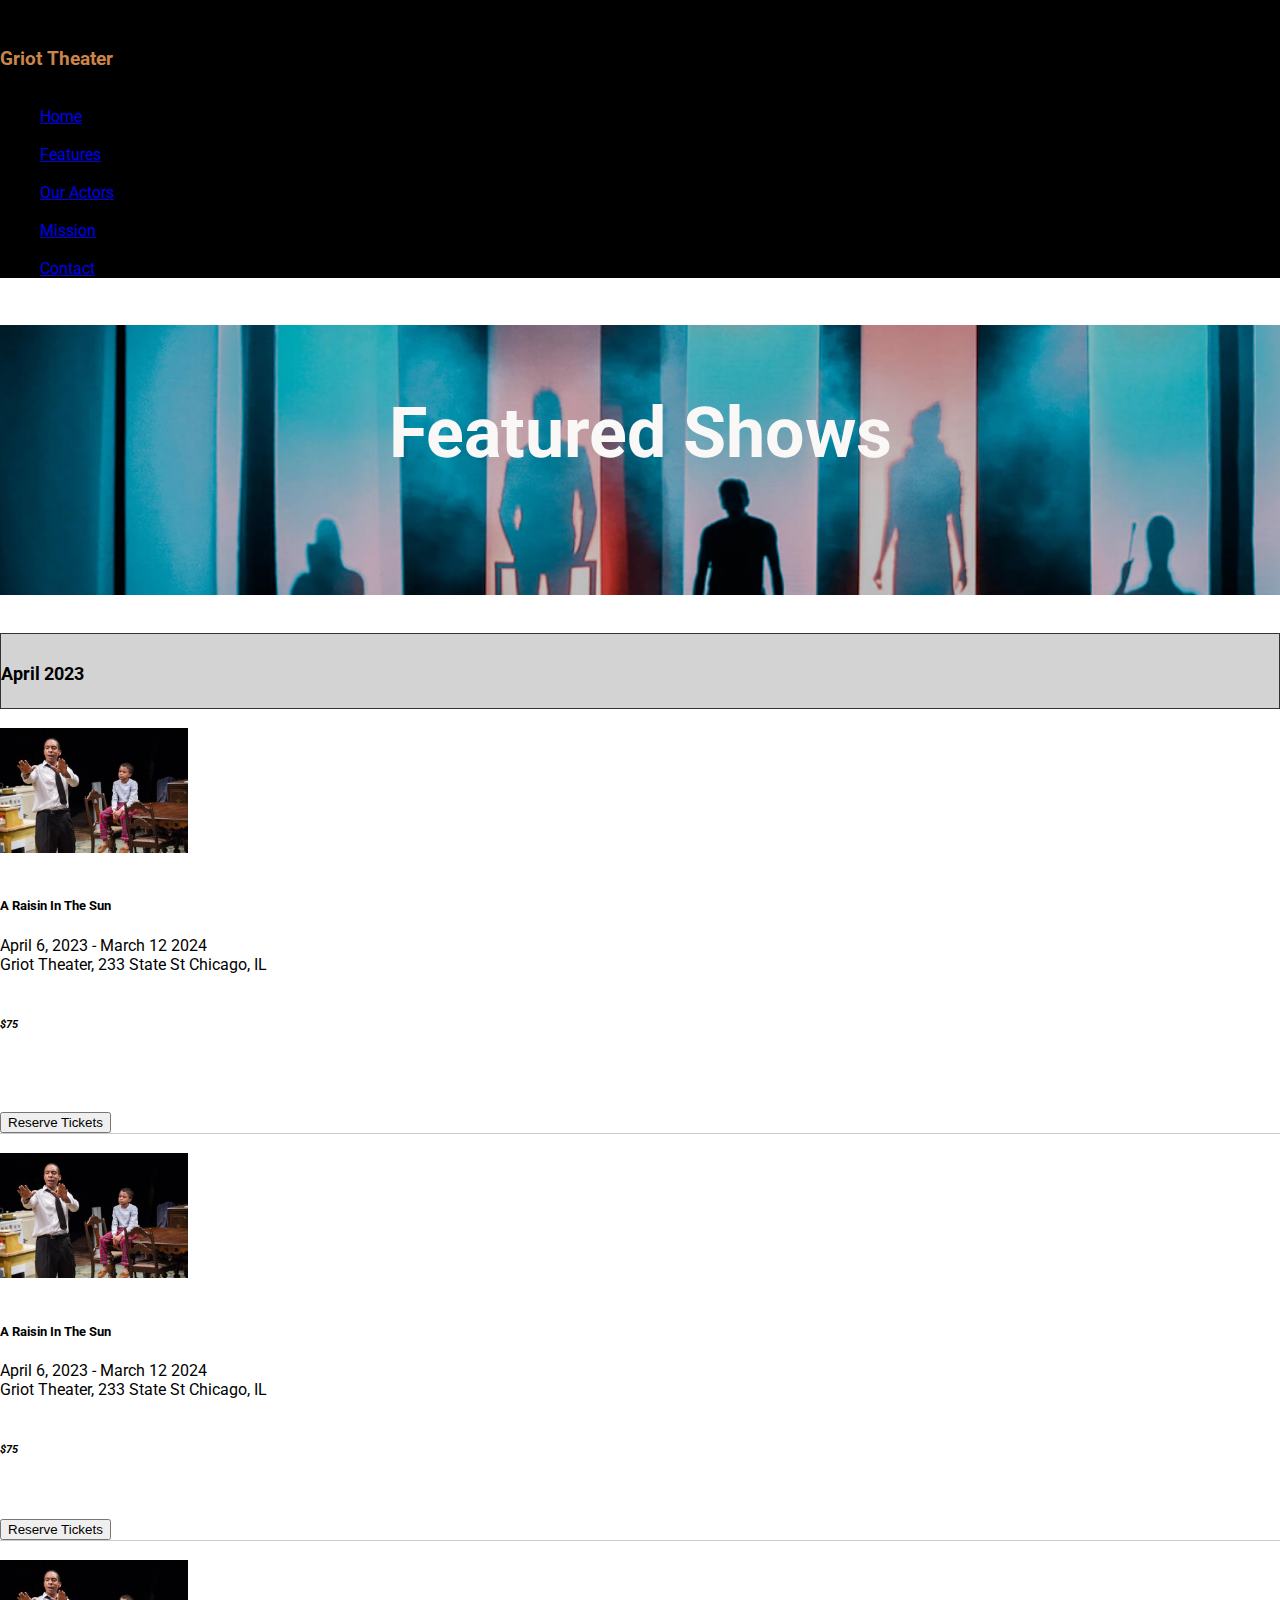
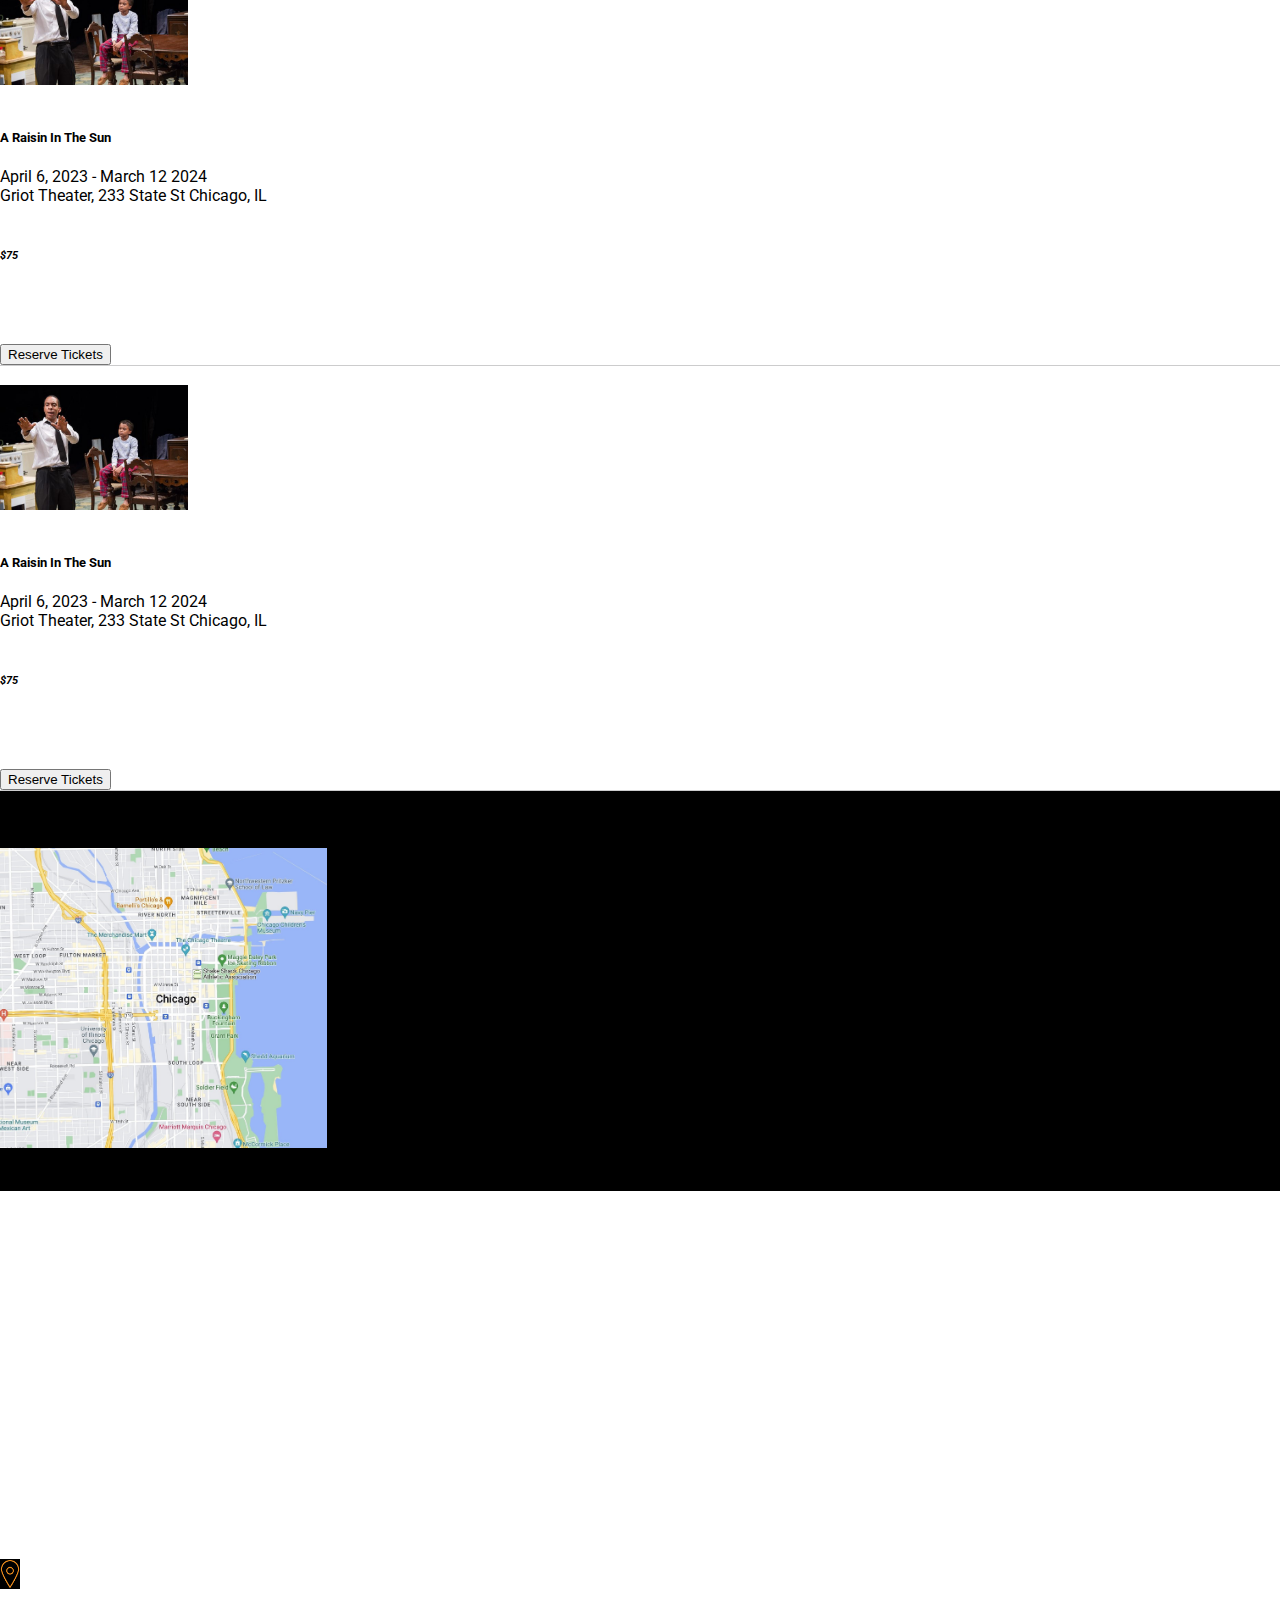
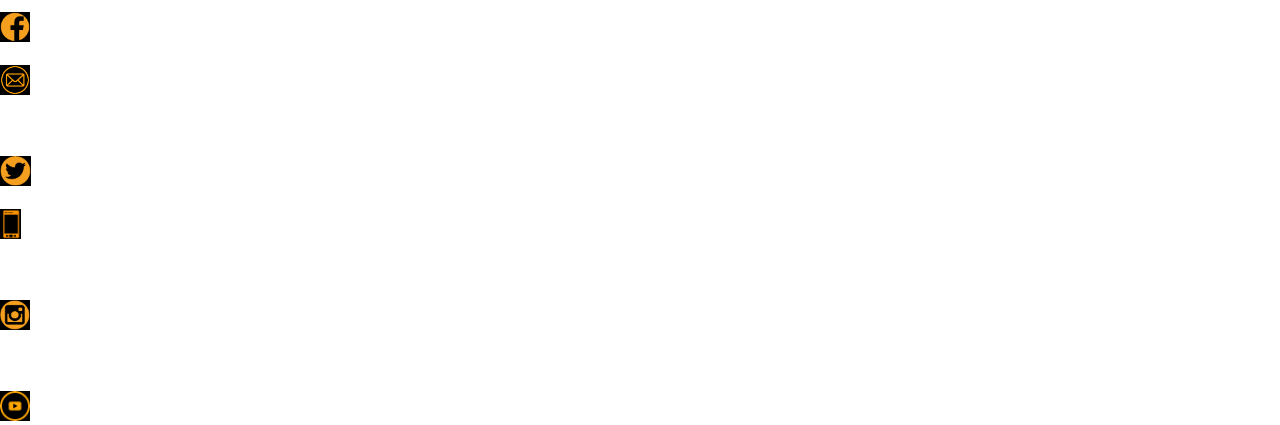
==== index.html @ cf6c448b "first commit" ====
<!DOCTYPE html>
<html lang="en">
<head>
    
    <meta charset="UTF-8">
    <meta http-equiv="X-UA-Compatible" content="IE=edge">
    <meta name="viewport" content="width=device-width, initial-scale=1.0">
    <title>Griot Theater Chicago | Featured Shows</title>
    <link href="https://cdn.jsdelivr.net/npm/bootstrap@5.3.0-alpha3/dist/css/bootstrap.min.css" rel="stylesheet" integrity="sha384-KK94CHFLLe+nY2dmCWGMq91rCGa5gtU4mk92HdvYe+M/SXH301p5ILy+dN9+nJOZ" crossorigin="anonymous">

<link rel="preconnect" href="https://fonts.googleapis.com">
<link rel="preconnect" href="https://fonts.gstatic.com" crossorigin>
<link href="https://fonts.googleapis.com/css2?family=Roboto:ital,wght@0,100;0,300;0,400;0,700;0,900;1,100;1,300;1,900&display=swap" rel="stylesheet">
<link rel="stylesheet" href="./css/main.css">


</head>
 

<body>
  
    
    <!------------------NAVBAR---------------------->

    <header class="container text-left bg-body-black width:100%">
        <div class="row width=100%">
            <box class="col-sm-3 text-left justify-content-left align-content-center">
                <div class="row align-content-center" width="100%">
                    <img src="./images/spacer.png" height="25"><h3><font family="Roboto" weight="400" color="#CB854B">Griot Theater</font></h3>
                </div>
            </box>
            <div class="col-sm-9">
                <div class="row" width="100%">
                    <ul class="nav justify-content-center">
                        <li class="nav-item">
                        <br><a class="nav-link active" aria-current="page" href="#">Home</a><br>
                        </li>
                        <li class="nav-item">
                        <br><a class="nav-link" href="#">Features</a><br>
                        </li>
                        <li class="nav-item">
                        <br><a class="nav-link" href="#">Our Actors</a><br>
                        </li>
                        <li class="nav-item">
                        <br><a class="nav-link" href="#">Mission</a><br>
                        </li>
                        <li class="nav-item">
                        <br><a class="nav-link" href="#">Contact</a><br>
                        </li>
                    </ul>
                </div>
            </div>
        </div>
    </header>
    
<!-------------HERO IMAGE--------------------------------------->

    <div class="hero-image">
        <div class="hero-text">
            <h1 style="font-size:70px; font-family: roboto;"><center>Featured Shows</center></h1>   
        </div>
    </div>
    <br>
    <br>


<!-------------DATE TITLE-------------------------------------->

    <div class="container text-left align-content-center" id="dates">
        <div class="row">
            <div class="col-sm-3">
            <h4>April 2023</h4>
            </div>
            <div class="col-sm-9">
                <div class="row">
                    <div class="col-8 col-sm-6">
                    
                    </div>
                    <div class="col-4 col-sm-6">
                    
                    </div>
                </div>
            </div>
        </div>
    </div>    

<!-------------------SCHEDULE------------------------------->

    <main>
    <div class="container">
        <div class="row" id="sched">
          <div class="col">
            <br><img src="../images/theater.jpg" height="125px">
          </div>
          <div class="col-6 text-left">
            <br><h5>A Raisin In The Sun</h5>
            April 6, 2023 - March 12 2024<br>
            Griot Theater, 233 State St Chicago, IL<br><br>
            <em><h6>$75</h6></em><br>
          </div>
          <div class="col align-content-center">
            <br><br><button type="button" class="btn btn-outline-primary">Reserve Tickets</button>
          </div>
        </div>
        <!------------------------------------------------>
        <div class="row" id="sched">
            <div class="col">
                <br><img src="../images/theater.jpg" height="125px">
              </div>
              <div class="col-6 text-left">
                <br><h5>A Raisin In The Sun</h5>
                April 6, 2023 - March 12 2024<br>
                Griot Theater, 233 State St Chicago, IL<br><br>
            <em><h6>$75</h6></em><br>
              </div>
              <div class="col align-content-center">
                <br><button type="button" class="btn btn-outline-primary">Reserve Tickets</button>
              </div>
        </div>
        <!------------------------------------------------>
        <div class="row" id="sched">
            <div class="col">
                <br><img src="../images/theater.jpg" height="125px">
              </div>
              <div class="col-6 text-left">
                <br><h5>A Raisin In The Sun</h5>
                April 6, 2023 - March 12 2024<br>
                Griot Theater, 233 State St Chicago, IL<br><br>
            <em><h6>$75</h6></em><br>
              </div>
              <div class="col align-content-center">
                <br><br><button type="button" class="btn btn-outline-primary">Reserve Tickets</button>
              </div>
            </div>
        <!------------------------------------------------>
        <div class="row" id="sched">
            <div class="col">
                <br><img src="../images/theater.jpg" height="125px">
              </div>
              <div class="col-6 text-left">
                <br><h5>A Raisin In The Sun</h5>
                April 6, 2023 - March 12 2024<br>
                Griot Theater, 233 State St Chicago, IL<br><br>
            <em><h6>$75</h6></em><br>
              </div>
              <div class="col align-content-center">
                <br><br><button type="button" class="btn btn-outline-primary">Reserve Tickets</button>
              </div>
          </div>
      </div>
    </main>


    <script src="https://cdn.jsdelivr.net/npm/bootstrap@5.3.0-alpha3/dist/js/bootstrap.bundle.min.js" integrity="sha384-ENjdO4Dr2bkBIFxQpeoTz1HIcje39Wm4jDKdf19U8gI4ddQ3GYNS7NTKfAdVQSZe" crossorigin="anonymous"></script>
  
</body>

<!-------------FOOTER------------------------------------->

<footer>
    
    <div class="container" id="footer-menu" id="footer-text">
        <div class="row">
          <div class="col-sm-4 justify-content-left"><br><br><br><img src="../images/chi-map.jpg" height="300"></div>
          
          <div class="col-sm-8">
            
            <div class="container text-left justify-content-left">
                <div class="row text-left">
                  <div class="col"><br><br><br><h3><font color="white">Info</font></h3><br></div>

                  <div class="col"><br><br><br><h3><font color="white">Shows</font></h3><br></div>

                  <div class="col"><br><br><br><h3><font color="white">Social</font></h3><br></div>
                </div>

                <div class="row">
                    <div class="col text-left justify-content-left"><img src="../images/location.png" height="30px"><font size="1" color="white"> Chicago, IL 60611 United States</font><br></div>

                    <div class="col"><font size="1" color="white">The Piano Lesson</font></div>

                    <div class="col"><img src="../images/facebook.png" height="30px"><font size="1" color="white">Facebook</font></div>
                </div>

                <div class="row">
                    <div class="col text-left justify-content-left"><br><img src="../images/emailus.jpg" height="30px"><font size="1" color="white"> example@example.com</font></div>

                    <div class="col"><br><font size="1" color="white">A Raisin In The Sun</font></div>

                    <div class="col"><br><img src="../images/twitter.png" height="30px"><font size="1" color="white">Twitter</font></div>
                  </div>

                  <div class="row">
                    <div class="col tex-left"><br><img src="../images/callus.png" height="30px"><font size="1" color="white"> Call Us: 706-555-4488</font></div>

                    <div class="col"><br><font size="1" color="white">Fame</font></div>

                    <div class="col"><br><img src="../images/instagram.png" height="30px"><font size="1" color="white">Youtube</font></div>
                  </div>

                  <div class="row">
                    <div class="col"></div>

                    <div class="col"><br><font size="1" color="white">The Color Purple</font></div>

                    <div class="col"><br><img src="../images/youtube.png" height="30px"><font size="1" color="white">Facebook</font></div>
                  </div>

          </div>
        </div>
    </div>
</footer>
</html>
---- css/main.css ----
body, html{
    height: 100%;
    margin: 0px;
    font-family: 'Roboto', sans-serif;
    background-color: rgb(255, 255, 255);
}

header{
    margin-top: 0px;
    margin-left: 0px;
    margin-right: 0px;
    background-color: black;
}

#sched{
    border-bottom-style: solid;
    border-bottom-color:rgba(0, 1, 7, 0.2);
    border-bottom-width: thin;
}

#dates{
    border-style: solid;
    border-color:rgb(51, 51, 51);
    border-width:1px;
    background-color: lightgray;
    font-size:large;
    padding-top: 5px;
}

.box {
    display: flex;
    align-items: center;
    justify-content: left;
}

.header{
    background-image:linear-gradient(45deg,
    rgba(0, 5, 5, 0.7),
    rgba(0, 1, 7, 0.2)), url("../images/spacer.png");
    width:100%;
    height:300px;
    background-repeat:no-repeat;
    background-size:100% 100%;
    background-position:center;
    background-color: black;
    display: grid 
    
    
  }

.hero-image{
    background-image:url("../images/theater-image-background.png");
    height:30%;
    background-repeat:no-repeat;
    background-size:cover;
    background-position:center;
    position:relative;
    

}

.hero-text{
    color: rgb(250, 247, 247);
    text-align:center;
    position:relative ;
    top: 40%;
    left: 50%;
    transform:translate(-50%,-50%)
}




footer{
    width:100%;
    height:5vh;
    margin-top:0px;
    margin-left: 0px;
    margin-right: 0px;
    margin-block-end: 0px;
}


main{
    overflow:auto;
}


#footer-menu{
    background-image:url("../images/spacer.png");
    width:100%;
    height:400px;
    background-repeat:no-repeat;
    background-size:100% 100%;
    background-position:center;
    position: relative;
}

#footer-text{
    color: rgb(250, 247, 247);
    align-items: start;
    le
   
}
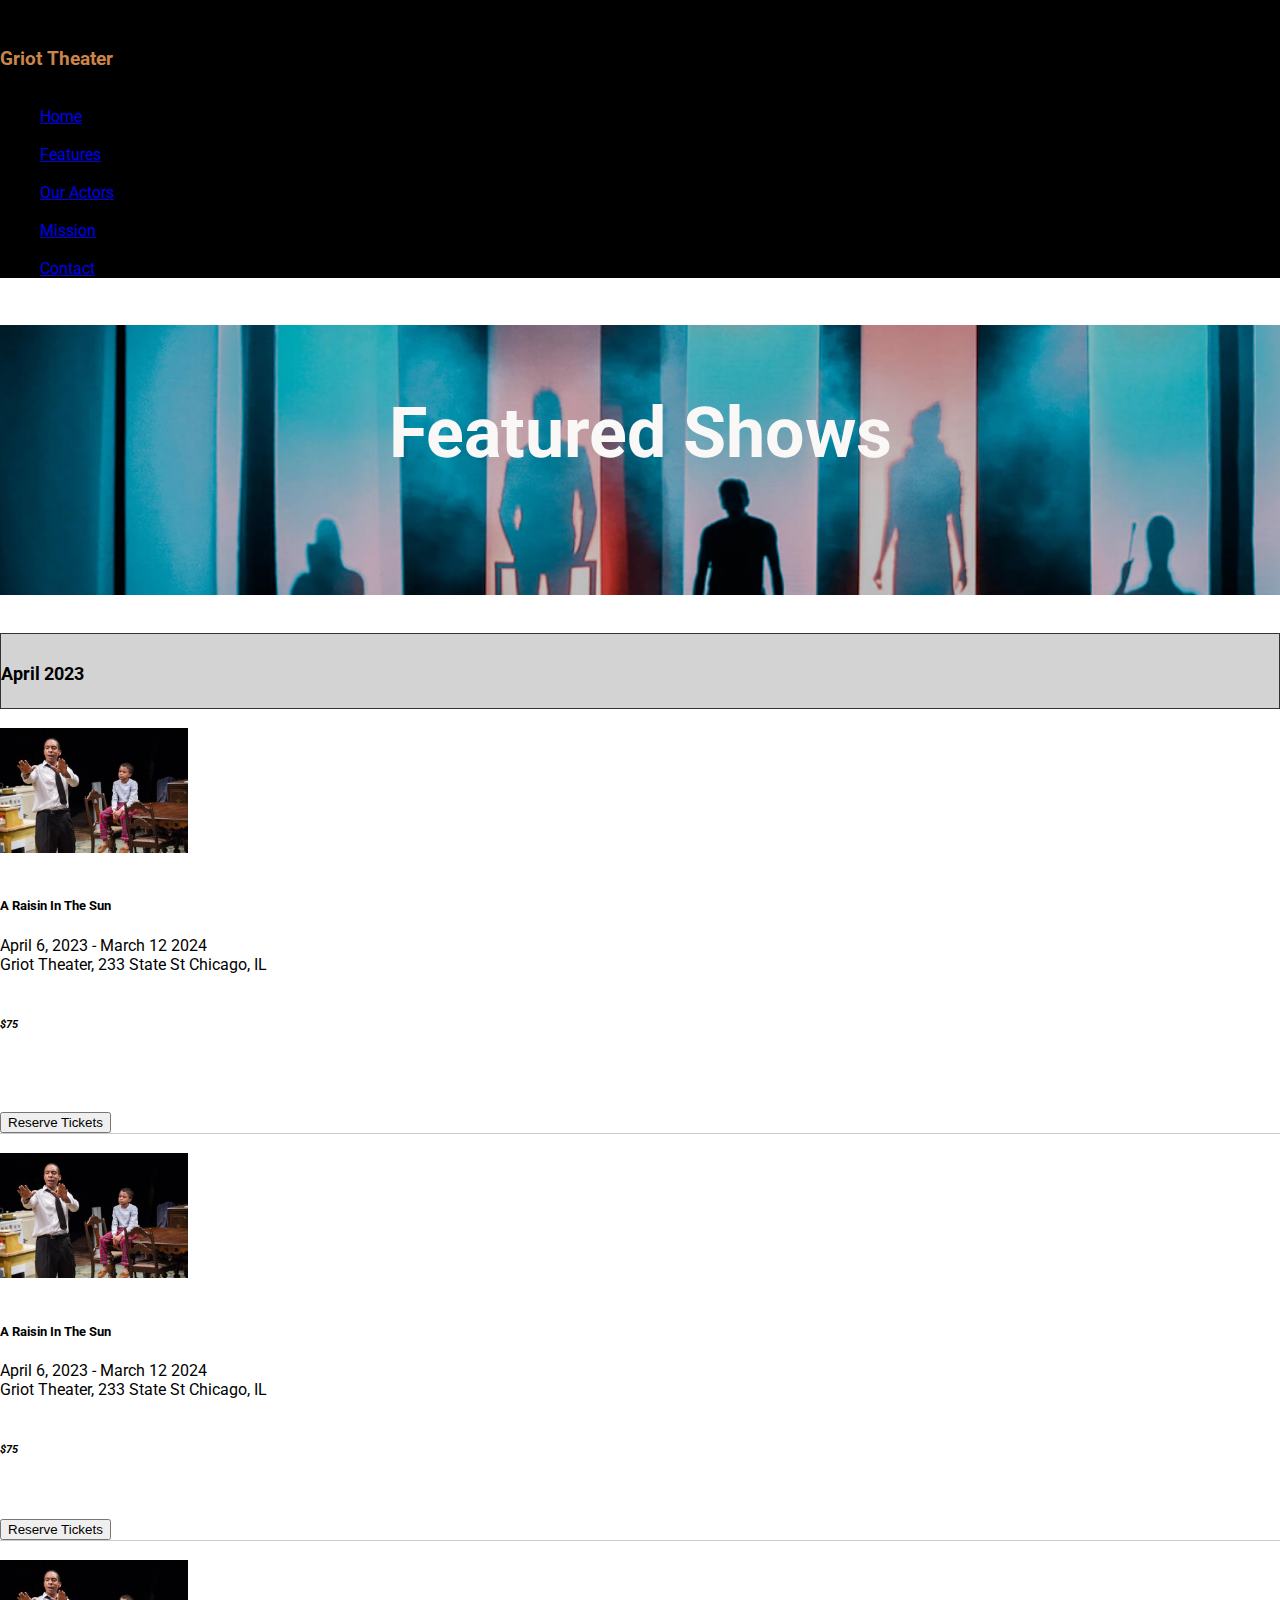
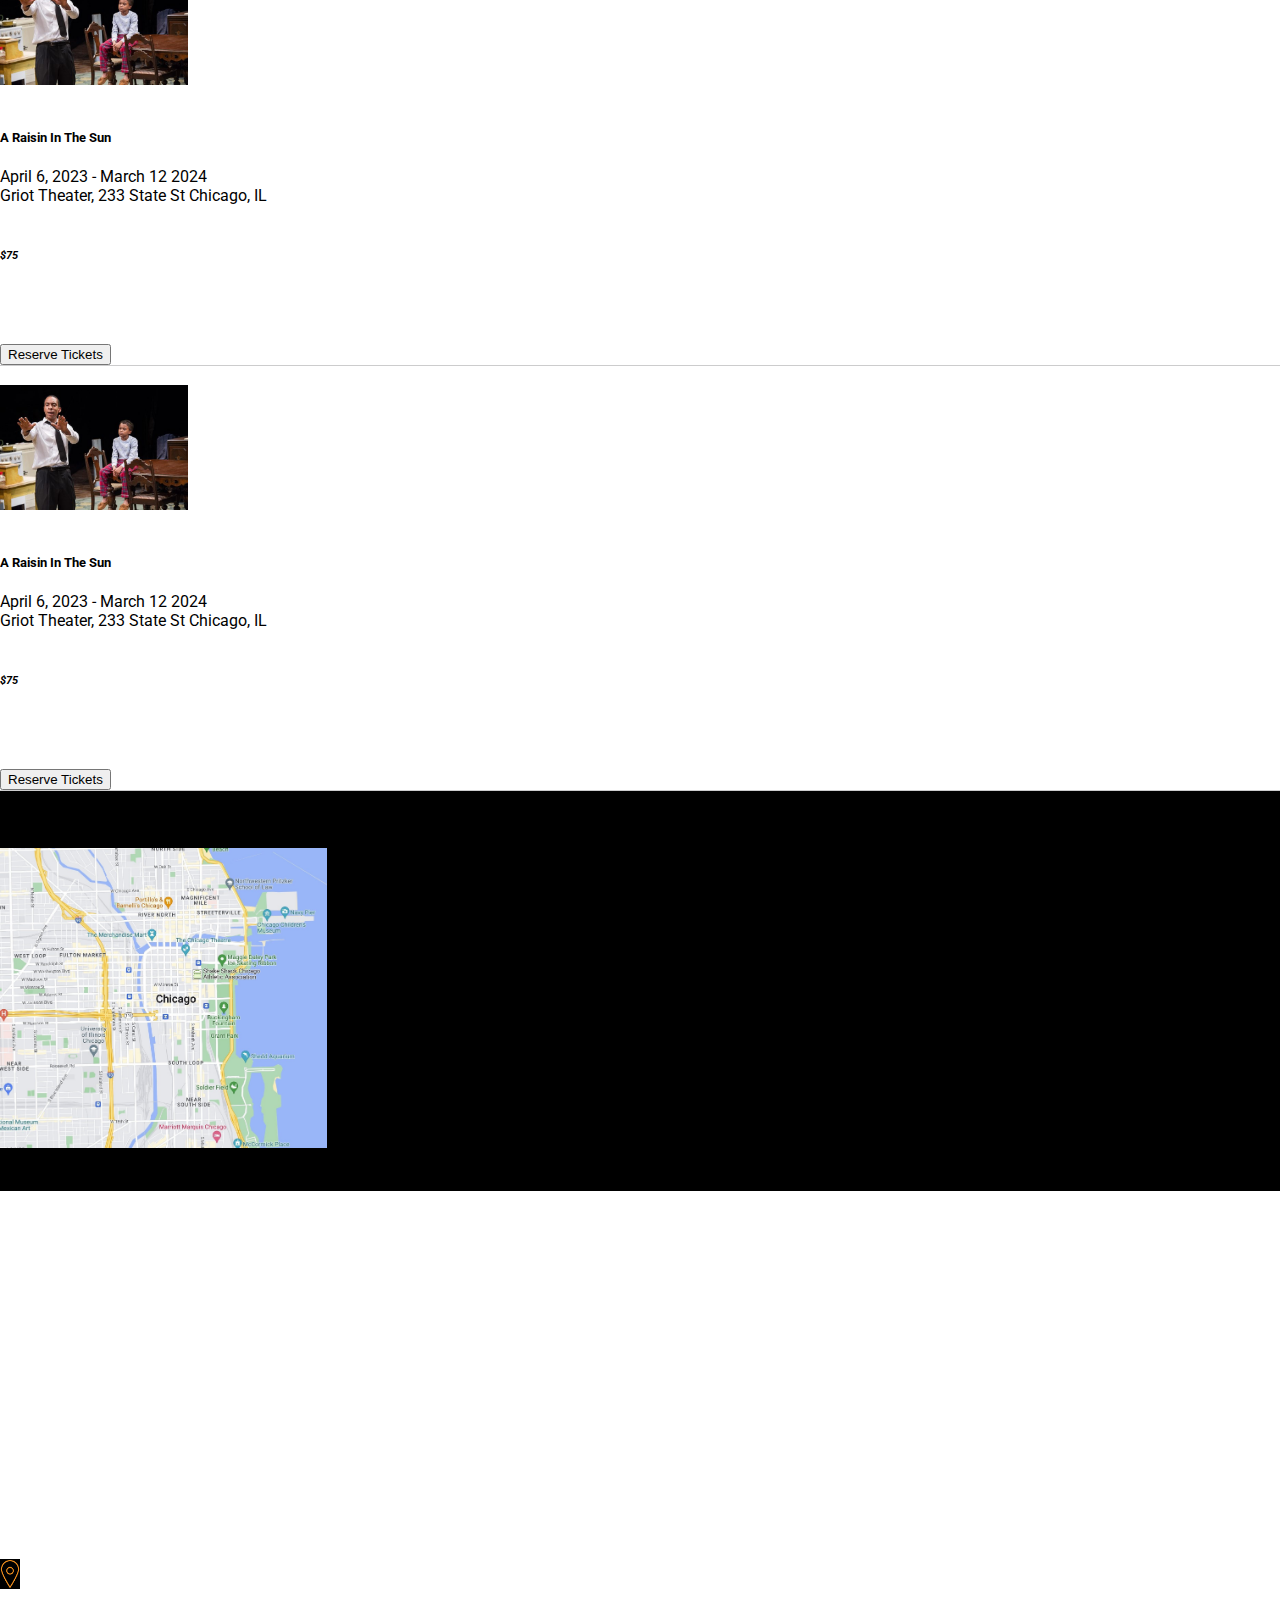
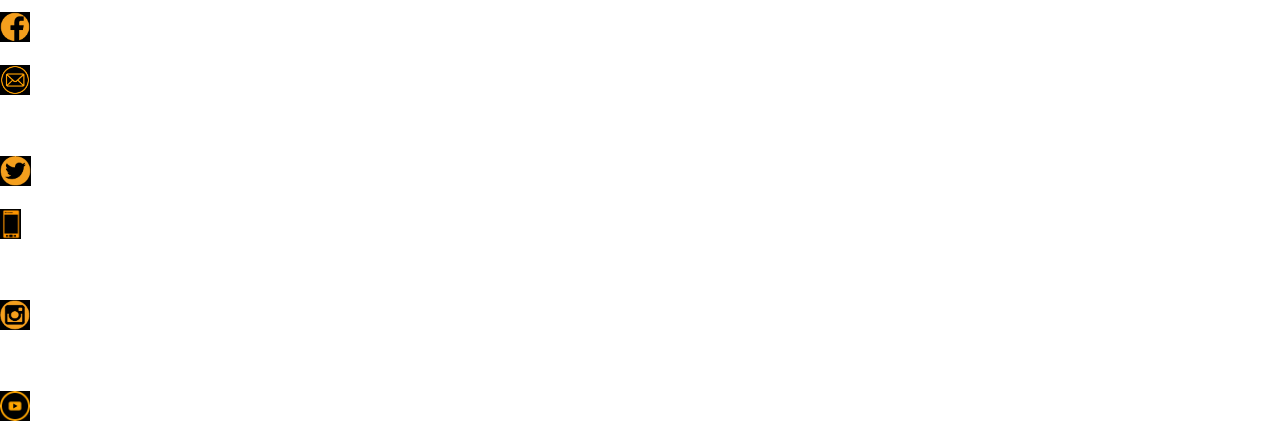
==== commit 7ecd7c02: "Corrected minor errors on Social Links" ====
--- a/index.html
+++ b/index.html
@@ -179,7 +179,7 @@
 
                     <div class="col"><font size="1" color="white">The Piano Lesson</font></div>
 
-                    <div class="col"><img src="../images/facebook.png" height="30px"><font size="1" color="white">Facebook</font></div>
+                    <div class="col"><img src="../images/facebook.png" height="30px"><font size="1" color="white"> Facebook</font></div>
                 </div>
 
                 <div class="row">
@@ -187,7 +187,7 @@
 
                     <div class="col"><br><font size="1" color="white">A Raisin In The Sun</font></div>
 
-                    <div class="col"><br><img src="../images/twitter.png" height="30px"><font size="1" color="white">Twitter</font></div>
+                    <div class="col"><br><img src="../images/twitter.png" height="30px"><font size="1" color="white"> Twitter</font></div>
                   </div>
 
                   <div class="row">
@@ -195,7 +195,7 @@
 
                     <div class="col"><br><font size="1" color="white">Fame</font></div>
 
-                    <div class="col"><br><img src="../images/instagram.png" height="30px"><font size="1" color="white">Youtube</font></div>
+                    <div class="col"><br><img src="../images/instagram.png" height="30px"><font size="1" color="white"> Instagram</font></div>
                   </div>
 
                   <div class="row">
@@ -203,7 +203,7 @@
 
                     <div class="col"><br><font size="1" color="white">The Color Purple</font></div>
 
-                    <div class="col"><br><img src="../images/youtube.png" height="30px"><font size="1" color="white">Facebook</font></div>
+                    <div class="col"><br><img src="../images/youtube.png" height="30px"><font size="1" color="white">Youtube</font></div>
                   </div>
 
           </div>
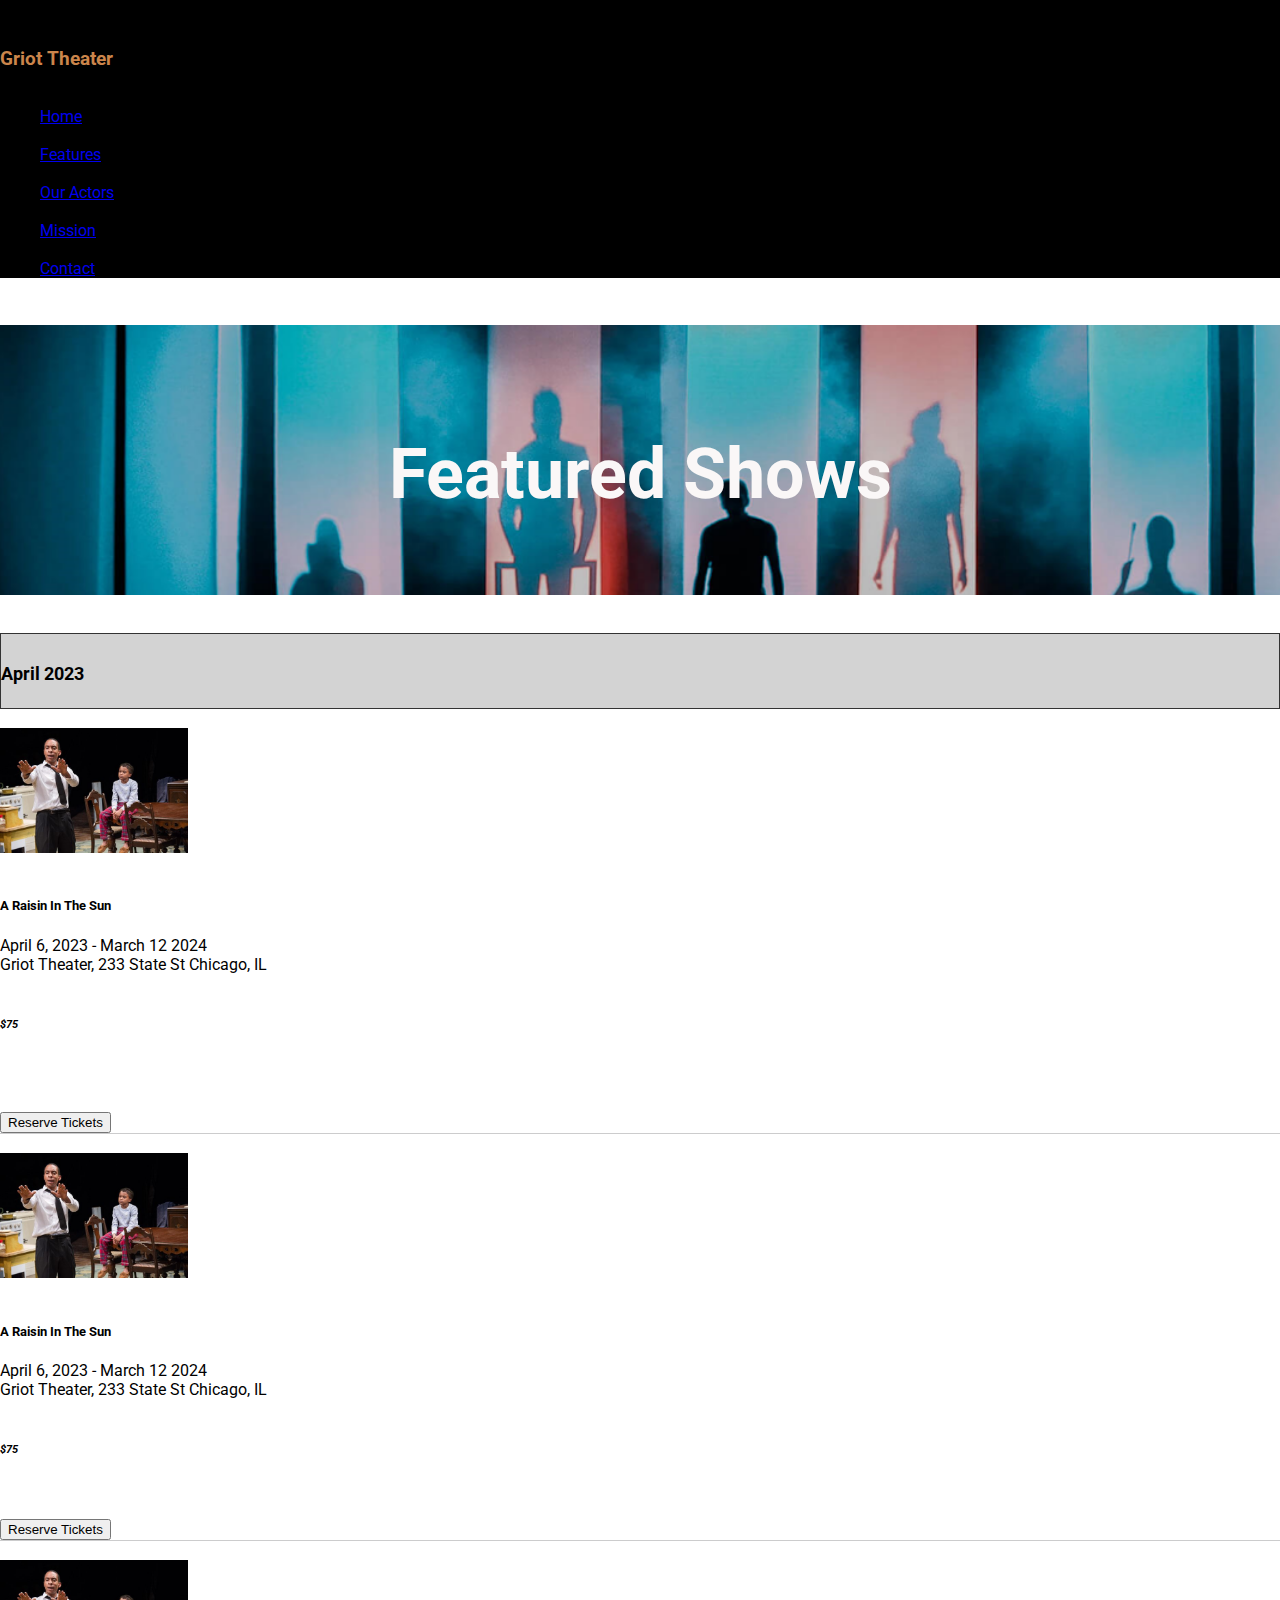
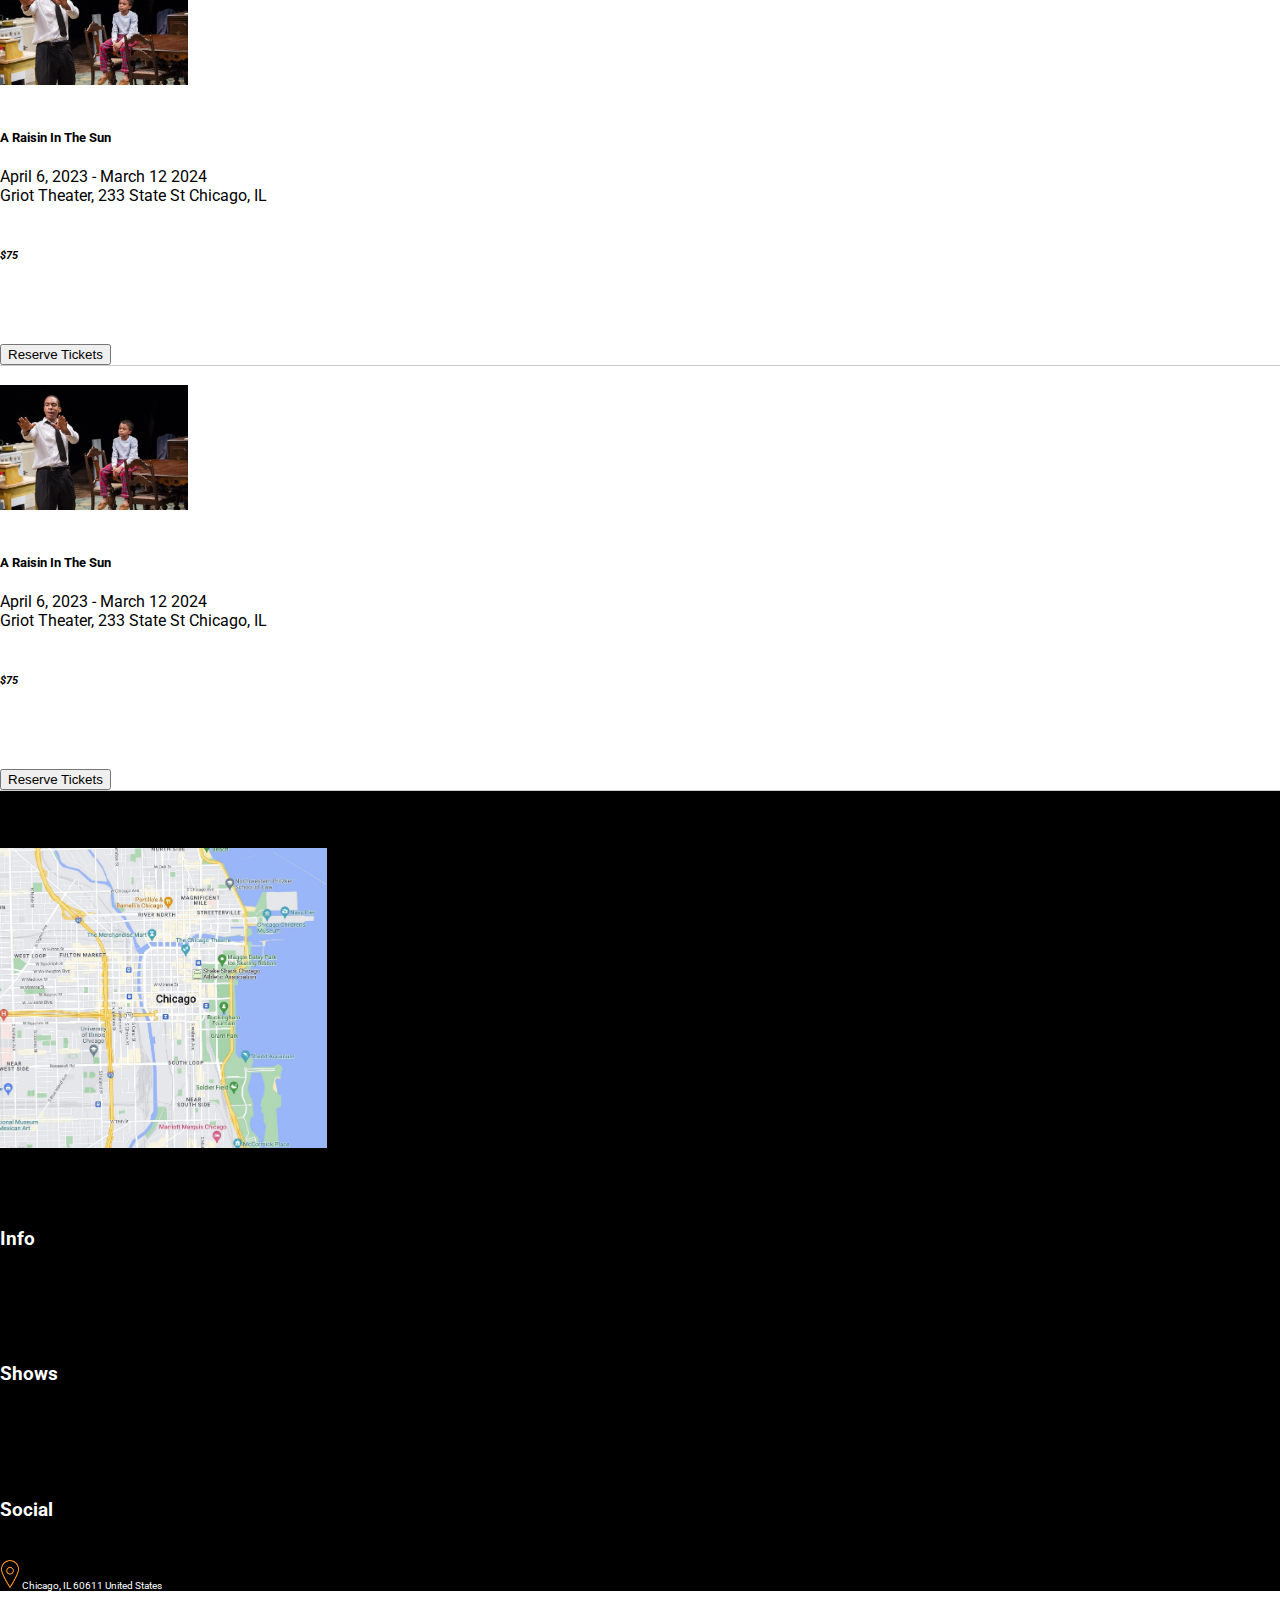
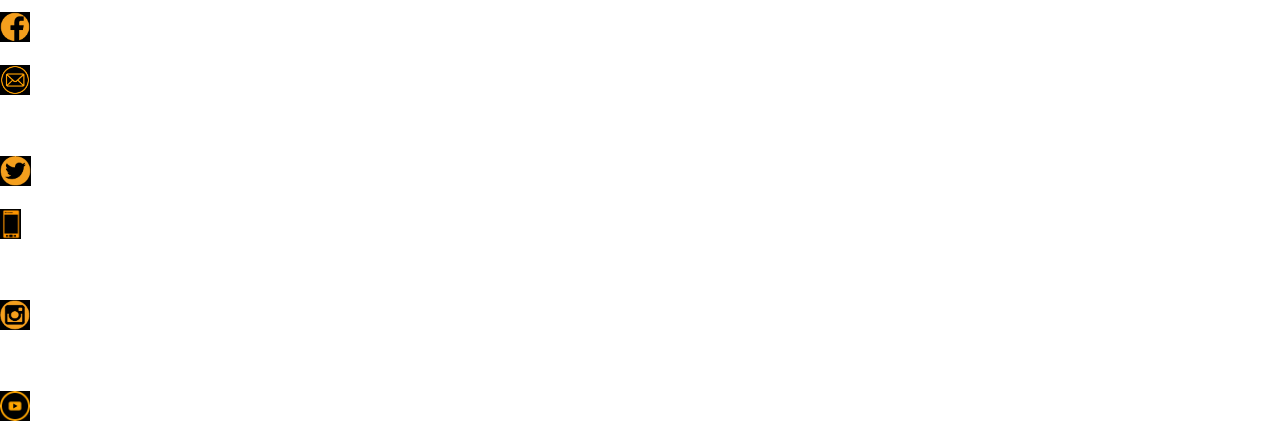
==== commit f31df55f: "Tuned various page formatting" ====
--- a/index.html
+++ b/index.html
@@ -57,7 +57,7 @@
 
     <div class="hero-image">
         <div class="hero-text">
-            <h1 style="font-size:70px; font-family: roboto;"><center>Featured Shows</center></h1>   
+            <h1 style="font-size:70px; font-family: roboto;"><br><center>Featured Shows</center></h1>   
         </div>
     </div>
     <br>
@@ -159,7 +159,7 @@
 
 <footer>
     
-    <div class="container" id="footer-menu" id="footer-text">
+    <div class="container" id="footer-menu">
         <div class="row">
           <div class="col-sm-4 justify-content-left"><br><br><br><img src="../images/chi-map.jpg" height="300"></div>
           
--- a/css/main.css
+++ b/css/main.css
@@ -1,6 +1,8 @@
 body, html{
     height: 100%;
     margin: 0px;
+    margin-left: 0px;
+    margin-right: 0px;
     font-family: 'Roboto', sans-serif;
     background-color: rgb(255, 255, 255);
 }
@@ -34,6 +36,12 @@
 }
 
 .header{
+    margin-left: 0px;
+    margin-right: 0px;
+    margin-block-start: 0px;
+    margin-block-end: 0px;
+    scroll-margin-left: 0px;
+    scroll-margin-right: 0px;
     background-image:linear-gradient(45deg,
     rgba(0, 5, 5, 0.7),
     rgba(0, 1, 7, 0.2)), url("../images/spacer.png");
@@ -44,6 +52,7 @@
     background-position:center;
     background-color: black;
     display: grid 
+    
     
     
   }
@@ -89,7 +98,7 @@
 #footer-menu{
     background-image:url("../images/spacer.png");
     width:100%;
-    height:400px;
+    height:800px;
     background-repeat:no-repeat;
     background-size:100% 100%;
     background-position:center;
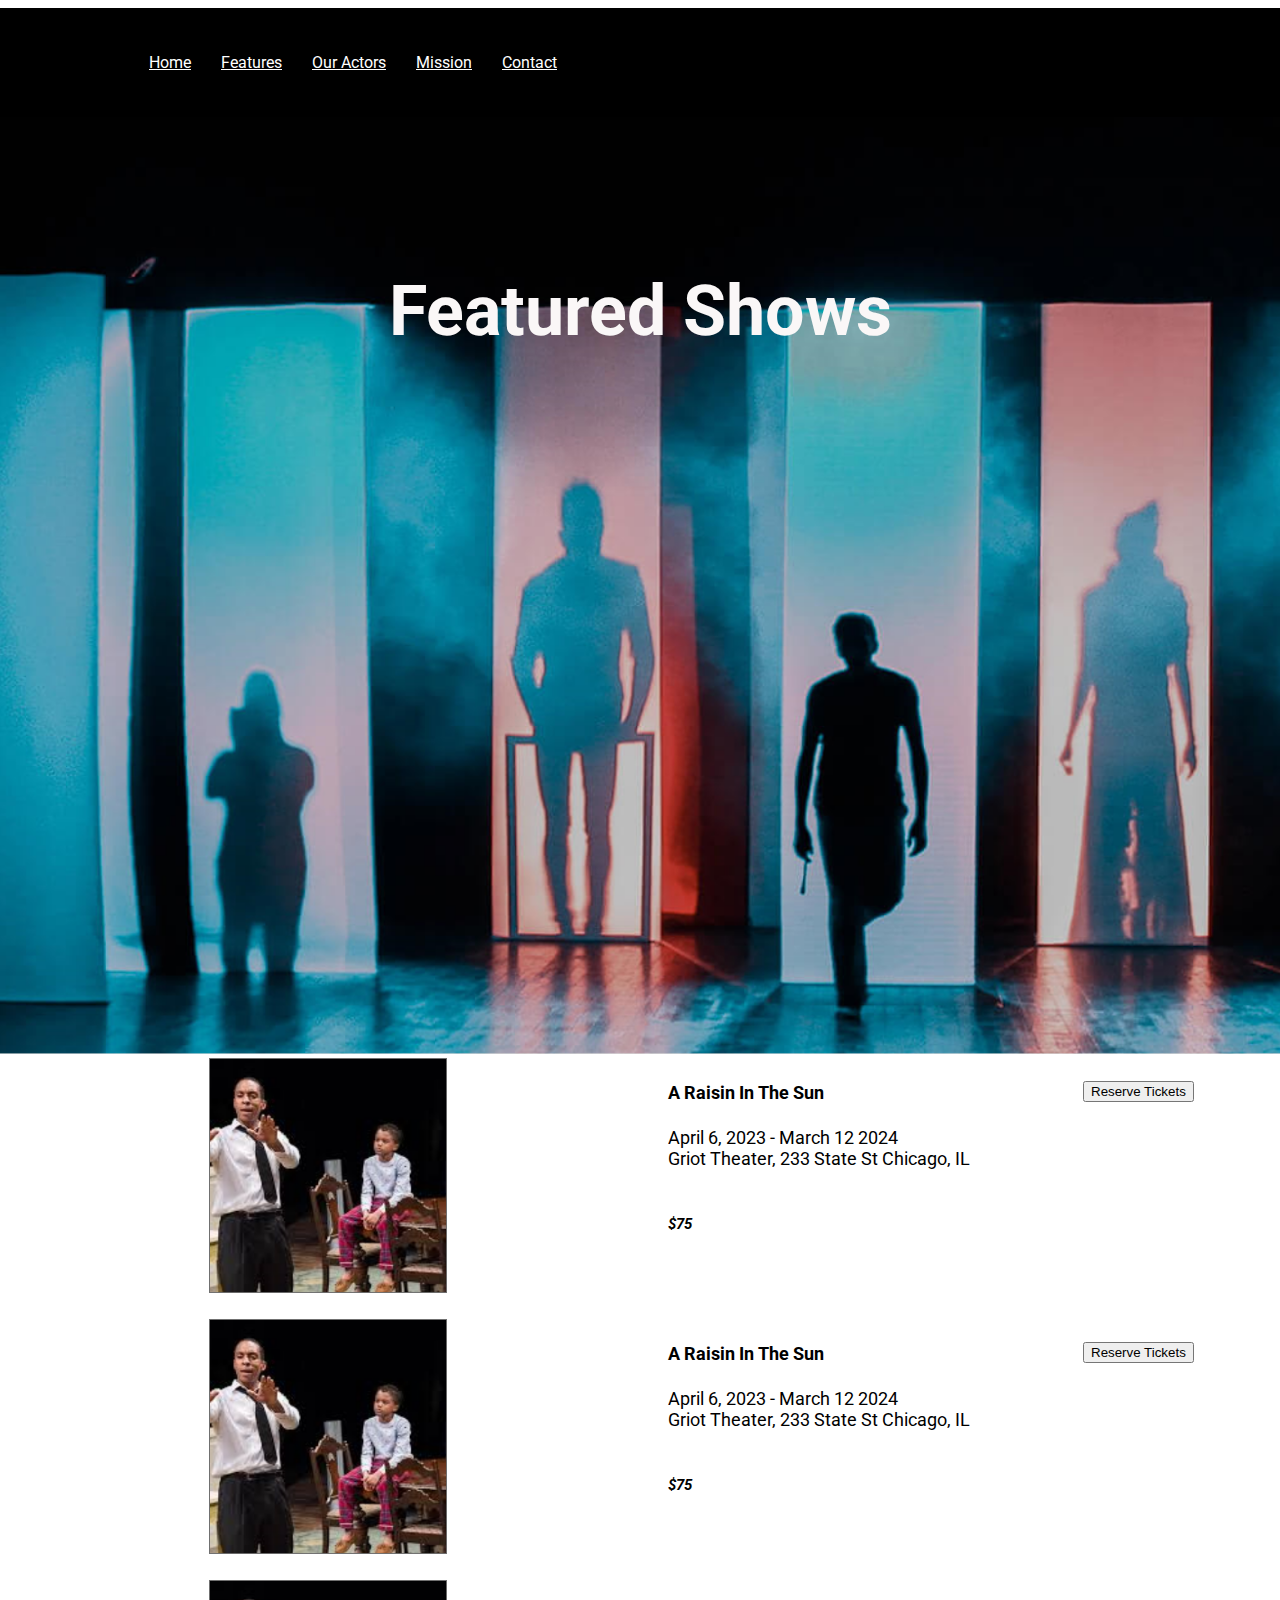
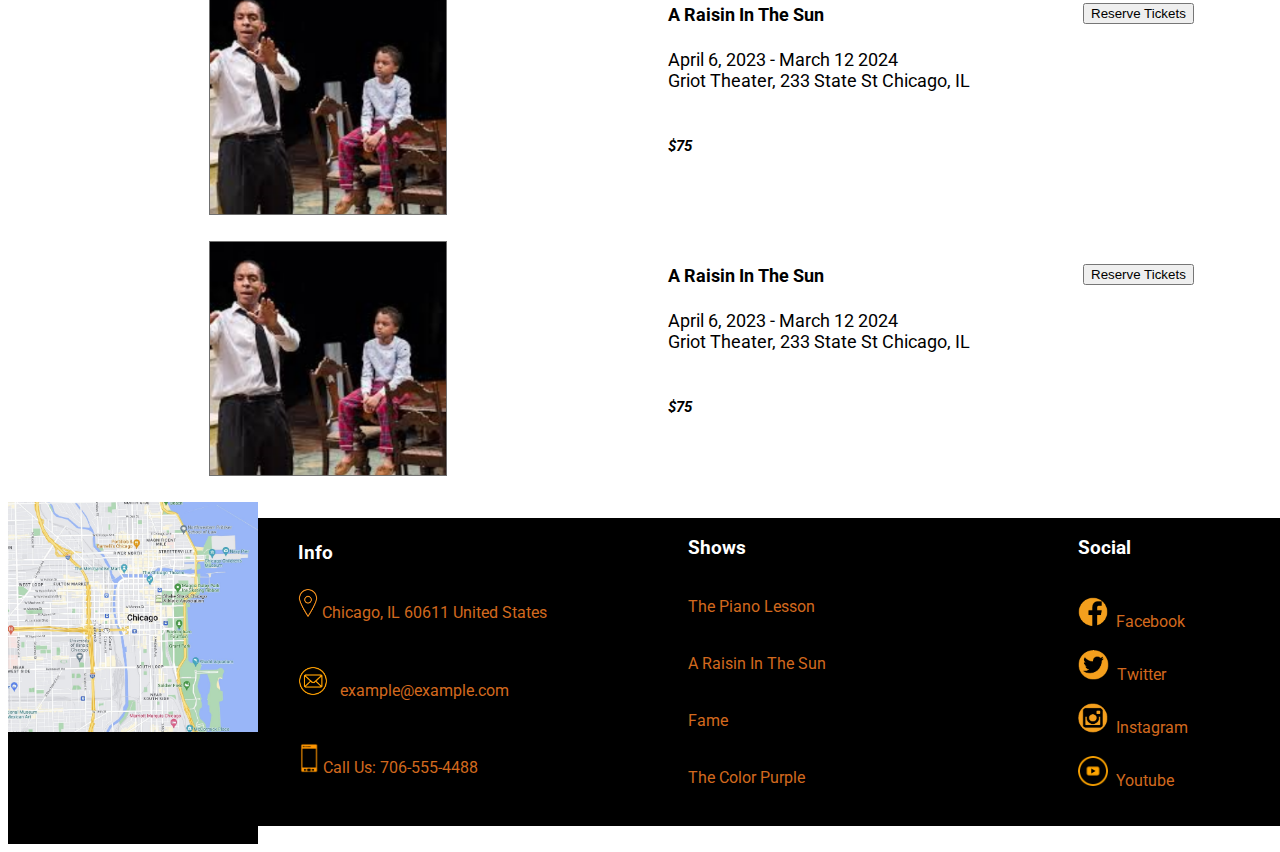
==== commit 2f8042f8: "Redesigned into flex, still in progress.  Added some media query functionality." ====
--- a/index.html
+++ b/index.html
@@ -1,213 +1,151 @@
 <!DOCTYPE html>
 <html lang="en">
-<head>
-    
-    <meta charset="UTF-8">
-    <meta http-equiv="X-UA-Compatible" content="IE=edge">
-    <meta name="viewport" content="width=device-width, initial-scale=1.0">
-    <title>Griot Theater Chicago | Featured Shows</title>
-    <link href="https://cdn.jsdelivr.net/npm/bootstrap@5.3.0-alpha3/dist/css/bootstrap.min.css" rel="stylesheet" integrity="sha384-KK94CHFLLe+nY2dmCWGMq91rCGa5gtU4mk92HdvYe+M/SXH301p5ILy+dN9+nJOZ" crossorigin="anonymous">
-
-<link rel="preconnect" href="https://fonts.googleapis.com">
-<link rel="preconnect" href="https://fonts.gstatic.com" crossorigin>
-<link href="https://fonts.googleapis.com/css2?family=Roboto:ital,wght@0,100;0,300;0,400;0,700;0,900;1,100;1,300;1,900&display=swap" rel="stylesheet">
-<link rel="stylesheet" href="./css/main.css">
-
-
-</head>
- 
-
-<body>
-  
-    
-    <!------------------NAVBAR---------------------->
-
-    <header class="container text-left bg-body-black width:100%">
-        <div class="row width=100%">
-            <box class="col-sm-3 text-left justify-content-left align-content-center">
-                <div class="row align-content-center" width="100%">
-                    <img src="./images/spacer.png" height="25"><h3><font family="Roboto" weight="400" color="#CB854B">Griot Theater</font></h3>
-                </div>
-            </box>
-            <div class="col-sm-9">
-                <div class="row" width="100%">
-                    <ul class="nav justify-content-center">
-                        <li class="nav-item">
-                        <br><a class="nav-link active" aria-current="page" href="#">Home</a><br>
-                        </li>
-                        <li class="nav-item">
-                        <br><a class="nav-link" href="#">Features</a><br>
-                        </li>
-                        <li class="nav-item">
-                        <br><a class="nav-link" href="#">Our Actors</a><br>
-                        </li>
-                        <li class="nav-item">
-                        <br><a class="nav-link" href="#">Mission</a><br>
-                        </li>
-                        <li class="nav-item">
-                        <br><a class="nav-link" href="#">Contact</a><br>
-                        </li>
-                    </ul>
-                </div>
-            </div>
-        </div>
+  <head>
+    <meta charset="UTF-8" />
+    <meta http-equiv="X-UA-Compatible" content="IE=edge" />
+    <meta name="viewport" content="width=device-width, initial-scale=1.0" />
+    <title>Griot Theater Shows | Chicago</title>
+    <link rel="preconnect" href="https://fonts.googleapis.com" />
+    <link rel="preconnect" href="https://fonts.gstatic.com" crossorigin />
+    <link
+      href="https://fonts.googleapis.com/css2?family=Roboto:ital,wght@0,100;0,300;0,400;0,700;0,900;1,100;1,300;1,900&display=swap"
+      rel="stylesheet"
+    />
+    <link rel="stylesheet" href="./css/main.css" />
+  </head>
+  <body class="container">
+    <header>
+      <nav>
+        <h3 class="title">Griot Theater</h3>
+        <a href="">Home</a>
+        <a href="">Features</a>
+        <a href="">Our Actors</a>
+        <a href="">Mission</a>
+        <a href="">Contact</a>
+      </nav>
     </header>
-    
-<!-------------HERO IMAGE--------------------------------------->
 
     <div class="hero-image">
-        <div class="hero-text">
-            <h1 style="font-size:70px; font-family: roboto;"><br><center>Featured Shows</center></h1>   
-        </div>
+      <div class="hero-text">
+        <h1 class="splash" style="font-size: 70px; font-family: roboto">
+          <br />
+          <center>Featured Shows</center>
+        </h1>
+      </div>
     </div>
-    <br>
-    <br>
-
-
-<!-------------DATE TITLE-------------------------------------->
-
-    <div class="container text-left align-content-center" id="dates">
-        <div class="row">
-            <div class="col-sm-3">
-            <h4>April 2023</h4>
-            </div>
-            <div class="col-sm-9">
-                <div class="row">
-                    <div class="col-8 col-sm-6">
-                    
-                    </div>
-                    <div class="col-4 col-sm-6">
-                    
-                    </div>
-                </div>
-            </div>
-        </div>
-    </div>    
-
-<!-------------------SCHEDULE------------------------------->
-
-    <main>
-    <div class="container">
-        <div class="row" id="sched">
-          <div class="col">
-            <br><img src="../images/theater.jpg" height="125px">
-          </div>
-          <div class="col-6 text-left">
-            <br><h5>A Raisin In The Sun</h5>
-            April 6, 2023 - March 12 2024<br>
-            Griot Theater, 233 State St Chicago, IL<br><br>
-            <em><h6>$75</h6></em><br>
-          </div>
-          <div class="col align-content-center">
-            <br><br><button type="button" class="btn btn-outline-primary">Reserve Tickets</button>
-          </div>
-        </div>
-        <!------------------------------------------------>
-        <div class="row" id="sched">
-            <div class="col">
-                <br><img src="../images/theater.jpg" height="125px">
-              </div>
-              <div class="col-6 text-left">
-                <br><h5>A Raisin In The Sun</h5>
+    <aside class="sidebar">
+      <img class="sidebar-items" src="../images/theater.png" height="150px">
+    </aside>
+    <main class="main">
+      <h4>A Raisin In The Sun</h4>
                 April 6, 2023 - March 12 2024<br>
                 Griot Theater, 233 State St Chicago, IL<br><br>
-            <em><h6>$75</h6></em><br>
-              </div>
-              <div class="col align-content-center">
-                <br><button type="button" class="btn btn-outline-primary">Reserve Tickets</button>
-              </div>
-        </div>
-        <!------------------------------------------------>
-        <div class="row" id="sched">
-            <div class="col">
-                <br><img src="../images/theater.jpg" height="125px">
-              </div>
-              <div class="col-6 text-left">
-                <br><h5>A Raisin In The Sun</h5>
+            <em><h5>$75</h5></em><br>
+    </main>
+
+    <aside1 class="sidebar1">
+      <img class="sidebar-items" src="../images/theater.png" height="150px">
+    </aside1>
+    <main1 class="main1">
+      <br><button type="button" class="btn btn-outline-primary">Reserve Tickets</button>
+    </main1>
+
+    <aside2 class="sidebar2">
+      <img class="sidebar-items" src="../images/theater.png" height="150px">
+        
+    </aside2>
+    <main2 class="main2">
+      <h4>A Raisin In The Sun</h4>
                 April 6, 2023 - March 12 2024<br>
                 Griot Theater, 233 State St Chicago, IL<br><br>
-            <em><h6>$75</h6></em><br>
-              </div>
-              <div class="col align-content-center">
-                <br><br><button type="button" class="btn btn-outline-primary">Reserve Tickets</button>
-              </div>
-            </div>
-        <!------------------------------------------------>
-        <div class="row" id="sched">
-            <div class="col">
-                <br><img src="../images/theater.jpg" height="125px">
-              </div>
-              <div class="col-6 text-left">
-                <br><h5>A Raisin In The Sun</h5>
+            <em><h5>$75</h5></em><br>
+    </main2>
+
+    <aside3 class="sidebar3">
+      <img class="sidebar-items" src="../images/theater.png" height="150px">
+    </aside3>
+    <main3 class="main3">
+      <br><button type="button" class="btn btn-outline-primary">Reserve Tickets</button>
+    </main3>
+
+  
+    <main4 class="main4">
+      <h4>A Raisin In The Sun</h4>
                 April 6, 2023 - March 12 2024<br>
                 Griot Theater, 233 State St Chicago, IL<br><br>
-            <em><h6>$75</h6></em><br>
-              </div>
-              <div class="col align-content-center">
-                <br><br><button type="button" class="btn btn-outline-primary">Reserve Tickets</button>
-              </div>
-          </div>
-      </div>
-    </main>
+            <em><h5>$75</h5></em><br>
+    </main4>
 
+    
+    <main5 class="main5">
+      <br><button type="button" class="btn btn-outline-primary">Reserve Tickets</button>
+    </main5>
 
-    <script src="https://cdn.jsdelivr.net/npm/bootstrap@5.3.0-alpha3/dist/js/bootstrap.bundle.min.js" integrity="sha384-ENjdO4Dr2bkBIFxQpeoTz1HIcje39Wm4jDKdf19U8gI4ddQ3GYNS7NTKfAdVQSZe" crossorigin="anonymous"></script>
-  
-</body>
+   
+    <main6 class="main6">
+      <h4>A Raisin In The Sun</h4>
+                April 6, 2023 - March 12 2024<br>
+                Griot Theater, 233 State St Chicago, IL<br><br>
+            <em><h5>$75</h5></em><br>
+    </main6>
 
-<!-------------FOOTER------------------------------------->
+    
+    <main7 class="main7">
+      <br><button type="button" class="btn btn-outline-primary">Reserve Tickets</button>
+    </main7>
 
-<footer>
-    
-    <div class="container" id="footer-menu">
-        <div class="row">
-          <div class="col-sm-4 justify-content-left"><br><br><br><img src="../images/chi-map.jpg" height="300"></div>
-          
-          <div class="col-sm-8">
-            
-            <div class="container text-left justify-content-left">
-                <div class="row text-left">
-                  <div class="col"><br><br><br><h3><font color="white">Info</font></h3><br></div>
-
-                  <div class="col"><br><br><br><h3><font color="white">Shows</font></h3><br></div>
-
-                  <div class="col"><br><br><br><h3><font color="white">Social</font></h3><br></div>
-                </div>
-
-                <div class="row">
-                    <div class="col text-left justify-content-left"><img src="../images/location.png" height="30px"><font size="1" color="white"> Chicago, IL 60611 United States</font><br></div>
-
-                    <div class="col"><font size="1" color="white">The Piano Lesson</font></div>
-
-                    <div class="col"><img src="../images/facebook.png" height="30px"><font size="1" color="white"> Facebook</font></div>
-                </div>
-
-                <div class="row">
-                    <div class="col text-left justify-content-left"><br><img src="../images/emailus.jpg" height="30px"><font size="1" color="white"> example@example.com</font></div>
-
-                    <div class="col"><br><font size="1" color="white">A Raisin In The Sun</font></div>
-
-                    <div class="col"><br><img src="../images/twitter.png" height="30px"><font size="1" color="white"> Twitter</font></div>
-                  </div>
-
-                  <div class="row">
-                    <div class="col tex-left"><br><img src="../images/callus.png" height="30px"><font size="1" color="white"> Call Us: 706-555-4488</font></div>
-
-                    <div class="col"><br><font size="1" color="white">Fame</font></div>
-
-                    <div class="col"><br><img src="../images/instagram.png" height="30px"><font size="1" color="white"> Instagram</font></div>
-                  </div>
-
-                  <div class="row">
-                    <div class="col"></div>
-
-                    <div class="col"><br><font size="1" color="white">The Color Purple</font></div>
-
-                    <div class="col"><br><img src="../images/youtube.png" height="30px"><font size="1" color="white">Youtube</font></div>
-                  </div>
-
-          </div>
-        </div>
-    </div>
-</footer>
-</html>+    <div class="logo"><img src="./images/chi-map.jpg " alt="" class="map" width="250px" /></div>
+    <ul class="footer f-two">
+      
+      <li><h3><font color="white">Info</font></h3></li>
+      <li>
+        <img src="../images/location.png" height="30px" /><font color="chocolate"> Chicago, IL 60611
+        United States
+      </li><br><br>
+      <li>
+        <img src="../images/emailus.jpg" height="30px" /> &nbsp
+        example@example.com
+      </li><br><br>
+      <li>
+        <img src="../images/callus.png" height="30px" /> Call Us: 706-555-4488</font>
+      </li><br><br>
+    </ul>
+    <ul class="footer f-three">
+      <li>
+        <h3><font color="white">Shows</font></h3>
+      </li><br>
+      <font color="chocolate">
+        <li>The Piano Lesson</li><br><br>
+        
+        <li>A Raisin In The Sun</li><br><br>
+        
+        <li>Fame</li><br><br>
+        
+        <li>The Color Purple</li><br><br></font
+      >
+    </ul>
+    <ul class="footer f-four">
+      <font color="chocolate">
+        <li>
+          <h3><font color="white">Social</font></h3>
+        </li><br>
+        <li>
+          <img src="../images/facebook.png" height="30px" />&nbsp&nbspFacebook
+        </li><br>
+        
+        <li>
+          <img src="../images/twitter.png" height="30px" />&nbsp&nbspTwitter
+        </li><br>
+        
+        <li>
+          <img src="../images/instagram.png" height="30px" />&nbsp&nbspInstagram
+        </li><br>
+        
+        <li>
+          <img src="../images/youtube.png" height="30px" />&nbsp&nbspYoutube
+        </li><br><br>
+        
+      </font>
+    </ul>
+  </body>
+</html>
--- a/css/main.css
+++ b/css/main.css
@@ -1,113 +1,280 @@
-body, html{
-    height: 100%;
-    margin: 0px;
-    margin-left: 0px;
-    margin-right: 0px;
-    font-family: 'Roboto', sans-serif;
-    background-color: rgb(255, 255, 255);
-}
-
-header{
-    margin-top: 0px;
-    margin-left: 0px;
-    margin-right: 0px;
+body {
+  background-color: rgb(255, 255, 255);
+  color: rgb(0, 0, 0);
+  font-family: "Roboto", "Lucida Sans";
+}
+
+header::after {
+  content: url("../images/theater-image-background.png");
+  justify-self: center;
+}
+
+a:hover {
+  color: chocolate;
+}
+
+a:link {
+  color: white;
+}
+
+a:visited {
+  color: white;
+}
+nav {
+  display: flex;
+  flex-direction: row;
+  background-color: black;
+  gap: 30px;
+  margin-left: 0px;
+  padding: 25px;
+  align-items: center;
+}
+
+header {
+  grid-area: header;
+}
+
+aside {
+  grid-area: sidebar;
+}
+
+aside1 {
+  grid-area: sidebar1;
+}
+
+aside2 {
+  grid-area: sidebar2;
+}
+
+aside3 {
+  grid-area: sidebar3;
+}
+
+main {
+  grid-area: main;
+  font-size: large;
+  margin-bottom: 10px;
+  margin-left: 0px;
+  justify-content: left;
+  width: 350px;
+}
+
+main1 {
+  grid-area: main1;
+  font-size: large;
+  margin-bottom: 10px;
+  margin-left: 0px;
+  justify-content: left;
+  width: 300px;
+}
+
+main2 {
+  grid-area: main2;
+  font-size: large;
+  margin-bottom: 10px;
+  margin-left: 0px;
+  justify-content: left;
+  width: 350px;
+}
+
+main3 {
+  grid-area: main3;
+  font-size: large;
+  margin-bottom: 10px;
+  margin-left: 0px;
+  justify-content: left;
+  width: 300px;
+}
+
+main4 {
+  grid-area: main4;
+  font-size: large;
+  margin-bottom: 10px;
+  margin-left: 0px;
+  justify-content: left;
+  width: 350px;
+}
+
+main5 {
+  grid-area: main5;
+  font-size: large;
+  margin-bottom: 10px;
+  margin-left: 0px;
+  justify-content: left;
+  width: 300px;
+}
+
+main6 {
+  grid-area: main6;
+  font-size: large;
+  margin-bottom: 10px;
+  margin-left: 0px;
+  justify-content: left;
+  width: 350px;
+}
+
+main7 {
+  grid-area: main7;
+  font-size: large;
+  margin-bottom: 10px;
+  margin-left: 0px;
+  justify-content: left;
+  width: 300px;
+}
+
+.hero-text {
+  color: rgb(250, 247, 247);
+  text-align: center;
+  position: absolute;
+  top: 30%;
+  left: 50%;
+  transform: translate(-50%, -50%);
+}
+
+.container {
+  display: grid;
+  justify-items: center;
+  /*grid-template-columns: 1fr 1fr 1fr 1fr;*/
+  grid-template-columns: repeat(4, 1fr);
+  grid-auto-rows: auto;
+  grid-template-areas:
+    "header header header header"
+    "sidebar sidebar main main1"
+    "sidebar1 sidebar1 main2 main3"
+    "sidebar2 sidebar2 main4 main5"
+    "sidebar3 sidebar3 main6 main7"
+    "logo footer-two footer-three footer-four";
+}
+
+.title {
+  margin-right: 200px;
+  color: chocolate;
+}
+
+.logo {
+  grid-area: logo;
+  width: 300;
+  background-color: black;
+  margin-bottom: 0px;
+  padding: 0px;
+  justify-content: space-evenly;
+  justify-content: center;
+}
+
+.f-two {
+  grid-area: footer-two;
+  font: chocolate;
+  width: 350px;
+  background-color: black;
+  list-style-type: none;
+  justify-content: space-evenly;
+  justify-content: stretch;
+}
+
+.f-three {
+  grid-area: footer-three;
+  font: chocolate;
+  width: 350px;
+  background-color: black;
+  list-style-type: none;
+  justify-content: space-evenly;
+  justify-content: stretch;
+}
+
+.f-four {
+  grid-area: footer-four;
+  font: chocolate;
+  width: 350px;
+  background-color: black;
+  list-style-type: none;
+  justify-content: space-evenly;
+  justify-content: stretch;
+}
+
+.sidebar-items {
+  height: 90%;
+  display: flex;
+  flex-direction: column;
+  justify-content: space-evenly;
+}
+
+.footer {
+  background-color: black;
+  font: chocolate;
+  display: flex;
+  flex-direction: column;
+  height: 90%;
+  justify-content: space-evenly;
+  list-style-type: none;
+}
+
+@media (max-width: 1250px) {
+  header::after {
+    content: url("../images/theater-image-background.900.png");
+  }
+
+  .splash {
+    font-size: 60px
+  }
+}
+
+@media (max-width: 950px) {
+  header::after {
+    content: url("../images/theater-image-background.500.png");
+  }
+  .splash {
+    font-size: 40px
+  }
+  body {
     background-color: black;
-}
-
-#sched{
-    border-bottom-style: solid;
-    border-bottom-color:rgba(0, 1, 7, 0.2);
-    border-bottom-width: thin;
-}
-
-#dates{
-    border-style: solid;
-    border-color:rgb(51, 51, 51);
-    border-width:1px;
-    background-color: lightgray;
-    font-size:large;
-    padding-top: 5px;
-}
-
-.box {
-    display: flex;
-    align-items: center;
-    justify-content: left;
-}
-
-.header{
-    margin-left: 0px;
-    margin-right: 0px;
-    margin-block-start: 0px;
-    margin-block-end: 0px;
-    scroll-margin-left: 0px;
-    scroll-margin-right: 0px;
-    background-image:linear-gradient(45deg,
-    rgba(0, 5, 5, 0.7),
-    rgba(0, 1, 7, 0.2)), url("../images/spacer.png");
-    width:100%;
-    height:300px;
-    background-repeat:no-repeat;
-    background-size:100% 100%;
-    background-position:center;
+    font: white;
+  }
+  nav {
+    display:none;
+  }
+  .sidebar {
+    display: none;
+  }
+  .f-one {
+    display: none;
+  }
+  .container {
+    grid-template-columns: repeat(3, 1fr);
+    justify-items: center;
+    grid-template-areas:
+      "header header header"
+      "main main main"
+      "footer-two footer-three footer-four";
+  }
+  main {
+    margin: 0px, 20px, 20px;
+  }
+}
+@media (max-width: 600px) {
+  header::after {
+    content: url("../images/theater-image-background.500.png");
+  }
+  body {
     background-color: black;
-    display: grid 
-    
-    
-    
-  }
-
-.hero-image{
-    background-image:url("../images/theater-image-background.png");
-    height:30%;
-    background-repeat:no-repeat;
-    background-size:cover;
-    background-position:center;
-    position:relative;
-    
-
-}
-
-.hero-text{
-    color: rgb(250, 247, 247);
-    text-align:center;
-    position:relative ;
-    top: 40%;
-    left: 50%;
-    transform:translate(-50%,-50%)
-}
-
-
-
-
-footer{
-    width:100%;
-    height:5vh;
-    margin-top:0px;
-    margin-left: 0px;
-    margin-right: 0px;
-    margin-block-end: 0px;
-}
-
-
-main{
-    overflow:auto;
-}
-
-
-#footer-menu{
-    background-image:url("../images/spacer.png");
-    width:100%;
-    height:800px;
-    background-repeat:no-repeat;
-    background-size:100% 100%;
-    background-position:center;
-    position: relative;
-}
-
-#footer-text{
-    color: rgb(250, 247, 247);
-    align-items: start;
-    le
-   
-}+    font: white;
+  }
+  .splash {
+    font-size: 30px
+  }
+  nav {
+    display:none;
+  }
+  @media (max-width: 300px) {
+    header::after {
+      content: url("../images/theater-image-background.200.png");
+    }
+    body {
+      background-color: black;
+      font: white;
+    }
+    .splash {
+      font-size: 20px
+    }
+    nav{
+      display:none;
+    }